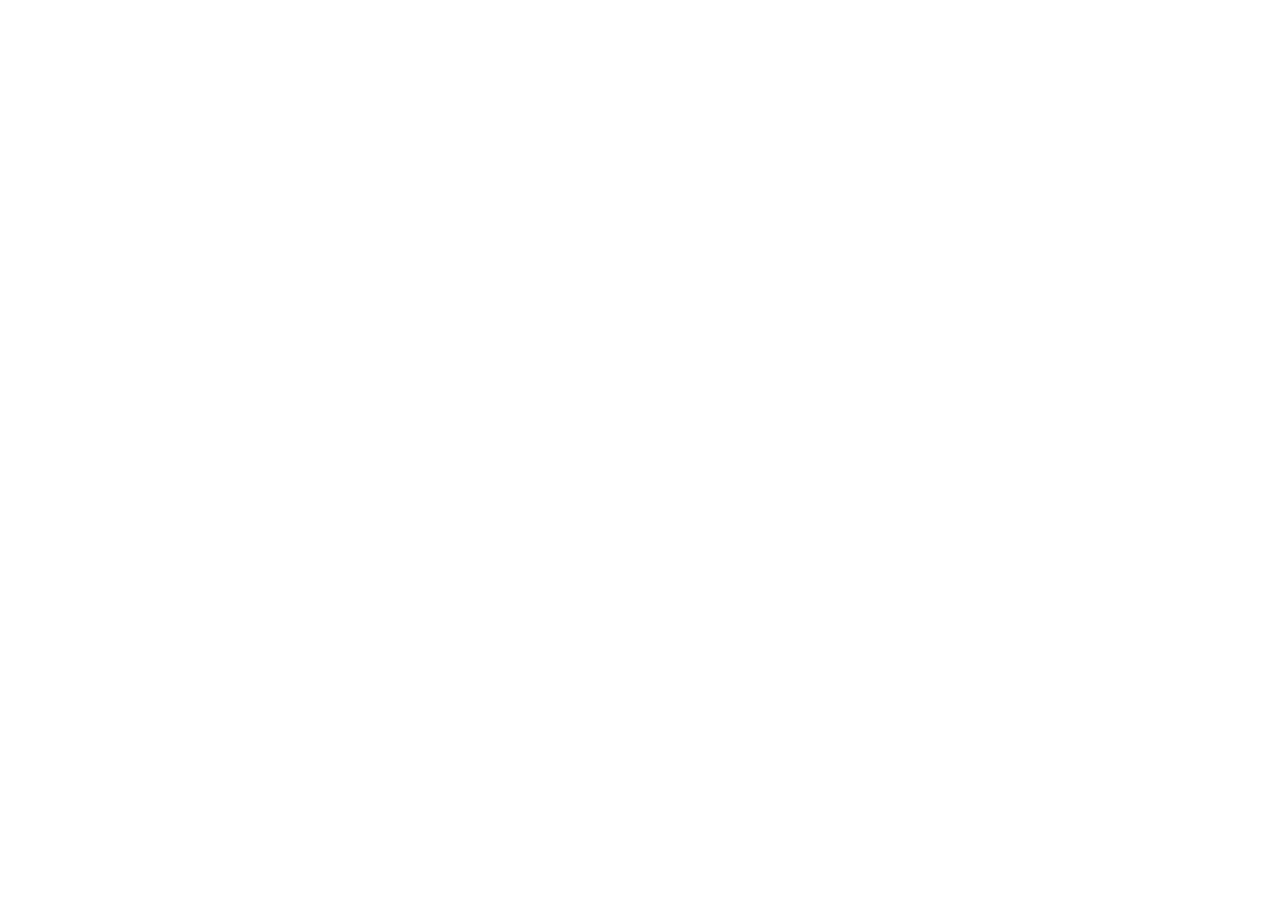
==== index.html @ a466c40a "Display vid in center" ====
<!DOCTYPE html>
<html lang="en">

<head>
  <!--  Meta  -->
  <meta charset="UTF-8" name="viewport" content="width=device-width, initial-scale=1" />

  <title>Roy Barbados</title>

  <!-- Bootstrap -->
  <script src="https://ajax.googleapis.com/ajax/libs/jquery/1.11.3/jquery.min.js"></script>﻿
  <link rel="stylesheet" href="https://maxcdn.bootstrapcdn.com/bootstrap/3.3.4/css/bootstrap.min.css">
  <script src="https://maxcdn.bootstrapcdn.com/bootstrap/3.3.4/js/bootstrap.min.js"></script>

  <!-- jQuery -->
  <script src="https://ajax.googleapis.com/ajax/libs/jquery/2.1.3/jquery.min.js"></script>

  <!--  Styles  -->

  <!-- font awesome -->
  <link rel="stylesheet" href="https://cdnjs.cloudflare.com/ajax/libs/font-awesome/4.7.0/css/font-awesome.min.css">

  <script>
    $(document).ready(function () {
      $('#enter').click(function () {
        $('#enter').get(0).play();
        setTimeout(function () {
          window.location.href = 'homepage.html';
          return false;
        }, 1300);
      });

      window.onpageshow = function(event) {
        if (event.persisted) {
            window.location.reload()
        }
      };
    });
  </script>

  <style>
    body {
      margin-top: -20px;
      height: 100vh;
      display: grid;
      justify-content: center;
    }
  </style>


</head>

<body>
  <video class="img-responsive center-block" autoplay id="enter" width="100%" height="100%">
    <source src="vid/enter.mp4" type="video/mp4"/>
    <source src="vid/enter.ogg" type="video/ogg"/>
    <source src="vid/enter.webm" type="video/webm"/>
    Your browser does not support the video tag.
  </video>

</body>

</html>
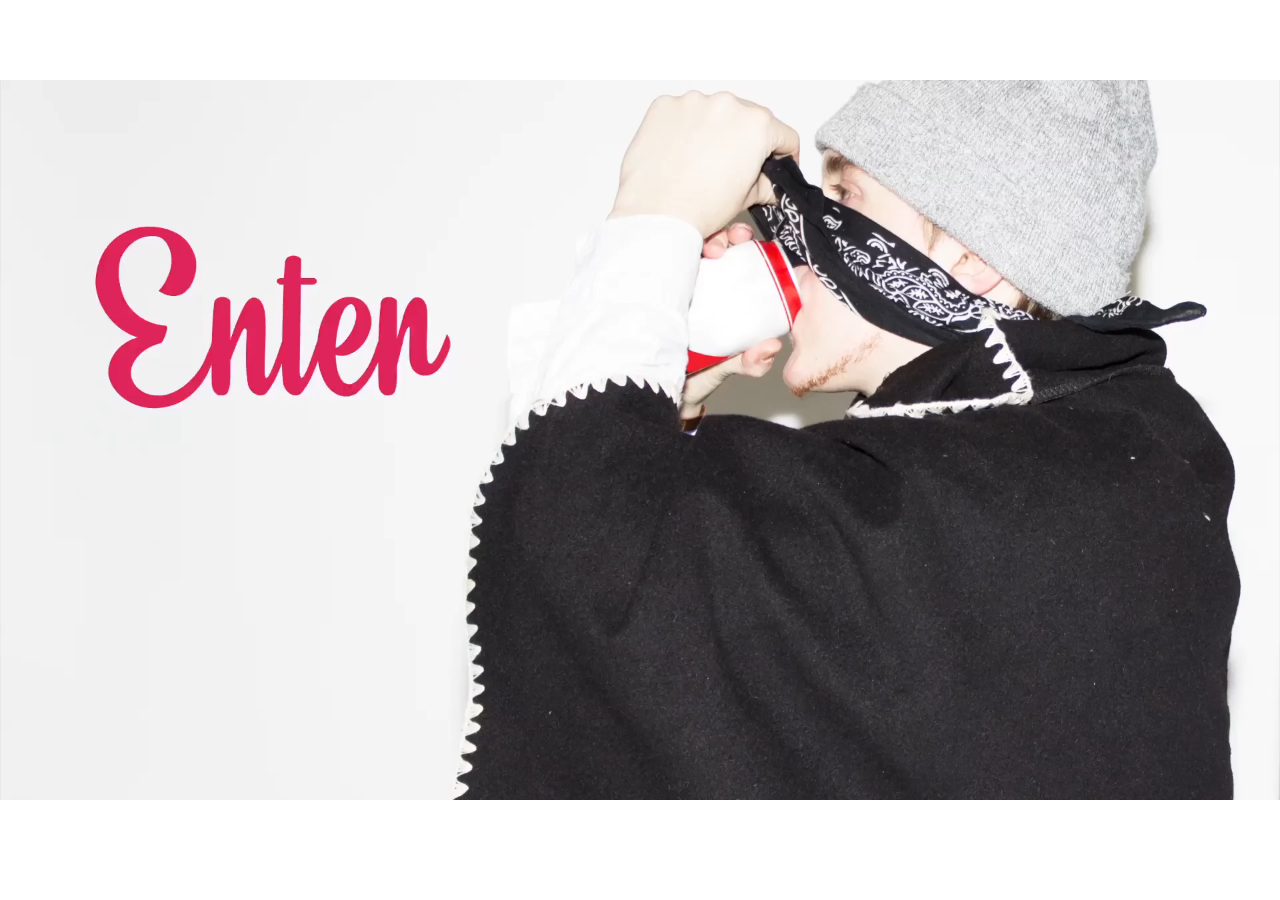
==== commit fe4533f7: "Added vid formats and return false" ====
--- a/index.html
+++ b/index.html
@@ -33,6 +33,7 @@
       window.onpageshow = function(event) {
         if (event.persisted) {
             window.location.reload()
+            return false;
         }
       };
     });
@@ -51,9 +52,8 @@
 </head>
 
 <body>
-  <video class="img-responsive center-block" autoplay id="enter" width="100%" height="100%">
+  <video class="img-responsive center-block" autoplay playsinline id="enter" width="100%" height="100%">
     <source src="vid/enter.mp4" type="video/mp4"/>
-    <source src="vid/enter.ogg" type="video/ogg"/>
     <source src="vid/enter.webm" type="video/webm"/>
     Your browser does not support the video tag.
   </video>
